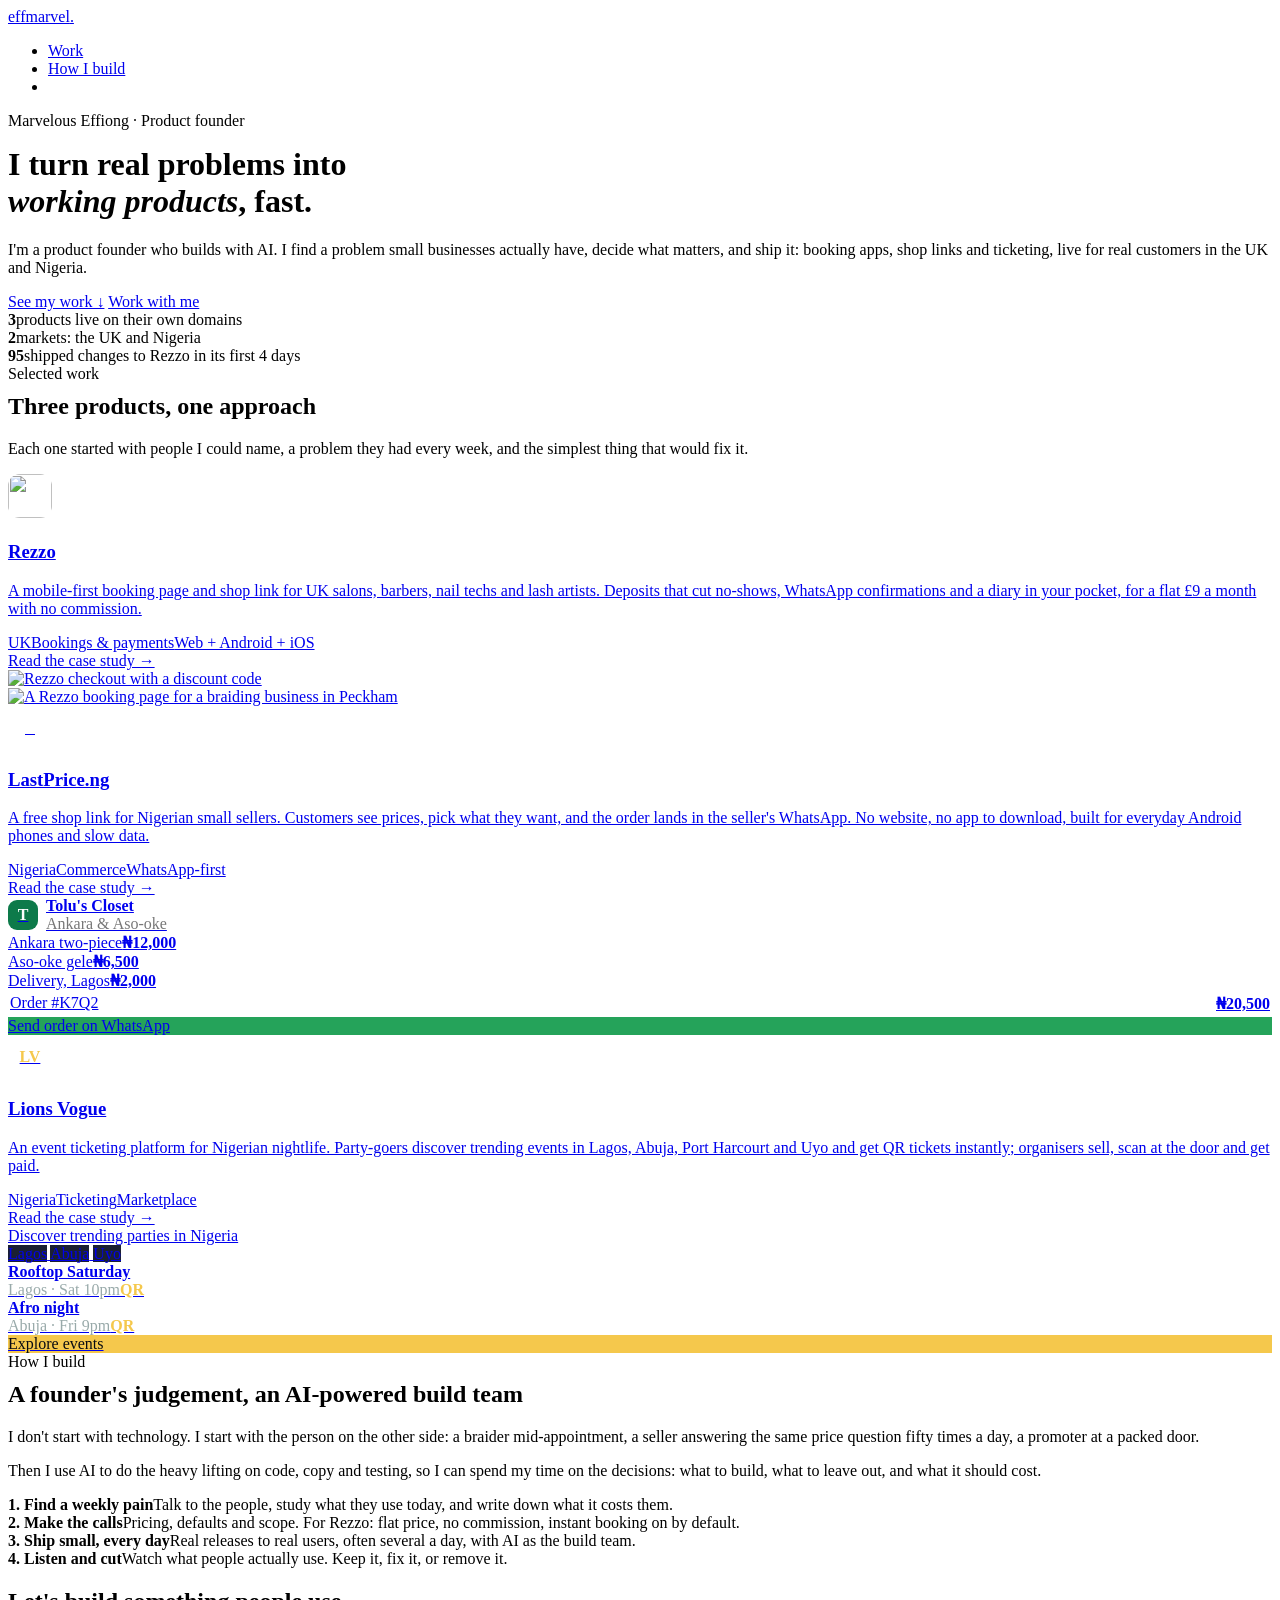
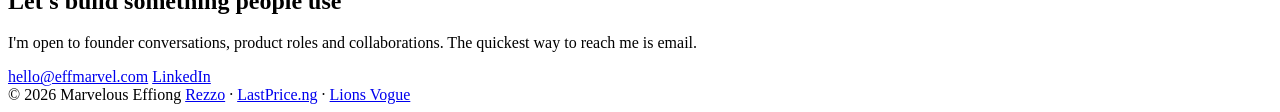
==== public/index.html @ 220b588d "Portfolio site: homepage and three case studies Co-Authored-By: Claude Opus 5.5 <noreply@anthropic.c" ====
<!doctype html>
<html lang="en-GB">
<head>
<meta charset="utf-8">
<meta name="viewport" content="width=device-width, initial-scale=1">
<title>Marvelous Effiong · Product founder</title>
<meta name="description" content="Marvelous Effiong is a product founder who builds with AI. Rezzo, LastPrice.ng and Lions Vogue: real products for small businesses and event organisers in the UK and Nigeria.">
<meta property="og:title" content="Marvelous Effiong · Product founder who builds with AI">
<meta property="og:description" content="Case studies: Rezzo, LastPrice.ng and Lions Vogue.">
<meta property="og:image" content="https://effmarvel.com/img/og.png">
<meta property="og:url" content="https://effmarvel.com/">
<meta name="theme-color" content="#faf8f4">
<link rel="icon" href="/favicon.svg" type="image/svg+xml">
<link rel="preconnect" href="https://fonts.googleapis.com">
<link rel="preconnect" href="https://fonts.gstatic.com" crossorigin>
<link href="https://fonts.googleapis.com/css2?family=Fraunces:ital,opsz,wght@0,9..144,600;0,9..144,700;1,9..144,600&family=Inter:wght@400;500;600;700;800&display=swap" rel="stylesheet">
<link rel="stylesheet" href="/style.css">
</head>
<body>
<nav class="nav"><div class="wrap">
  <a class="logo" href="/">effmarvel<span>.</span></a>
  <ul>
    <li><a href="#work">Work</a></li>
    <li><a href="#how">How I build</a></li>
    <li><a class="btn" href="#contact" style="padding:9px 16px;color:#fff">Say hello</a></li>
  </ul>
</div></nav>

<header class="hero"><div class="wrap">
  <div class="eyebrow">Marvelous Effiong · Product founder</div>
  <h1 style="margin-top:16px">I turn real problems into<br><em>working products</em>, fast.</h1>
  <p class="lead">I'm a product founder who builds with AI. I find a problem small businesses actually have, decide what matters, and ship it: booking apps, shop links and ticketing, live for real customers in the UK and Nigeria.</p>
  <div class="actions">
    <a class="btn" href="#work">See my work ↓</a>
    <a class="btn ghost" href="#contact">Work with me</a>
  </div>
  <div class="stats">
    <div class="stat"><b>3</b><span>products live on their own domains</span></div>
    <div class="stat"><b>2</b><span>markets: the UK and Nigeria</span></div>
    <div class="stat"><b>95</b><span>shipped changes to Rezzo in its first 4 days</span></div>
  </div>
</div></header>

<section id="work"><div class="wrap">
  <div class="section-head reveal">
    <div><div class="eyebrow">Selected work</div><h2 style="margin-top:10px">Three products, one approach</h2></div>
    <p class="muted">Each one started with people I could name, a problem they had every week, and the simplest thing that would fix it.</p>
  </div>

  <div class="projects">
    <a class="project reveal" href="/rezzo/">
      <div class="text">
        <img src="/img/rezzo-logo.png" alt="" width="44" height="44" style="border-radius:12px">
        <h3>Rezzo</h3>
        <p>A mobile-first booking page and shop link for UK salons, barbers, nail techs and lash artists. Deposits that cut no-shows, WhatsApp confirmations and a diary in your pocket, for a flat £9 a month with no commission.</p>
        <div class="tags"><span class="tag">UK</span><span class="tag">Bookings &amp; payments</span><span class="tag">Web + Android + iOS</span></div>
        <span class="more">Read the case study →</span>
      </div>
      <div class="visual v-rezzo">
        <div class="phone small"><img src="/img/rezzo-checkout.webp" alt="Rezzo checkout with a discount code" loading="lazy"></div>
        <div class="phone"><img src="/img/rezzo-booking.webp" alt="A Rezzo booking page for a braiding business in Peckham" loading="lazy"></div>
      </div>
    </a>

    <a class="project reveal" href="/lastprice/">
      <div class="text">
        <div style="width:44px;height:44px;border-radius:12px;background:var(--lastprice);color:#fff;display:grid;place-items:center;font-weight:800">₦</div>
        <h3>LastPrice.ng</h3>
        <p>A free shop link for Nigerian small sellers. Customers see prices, pick what they want, and the order lands in the seller's WhatsApp. No website, no app to download, built for everyday Android phones and slow data.</p>
        <div class="tags"><span class="tag">Nigeria</span><span class="tag">Commerce</span><span class="tag">WhatsApp-first</span></div>
        <span class="more">Read the case study →</span>
      </div>
      <div class="visual v-lastprice">
        <div class="phone">
          <div class="mock">
            <div style="display:flex;gap:8px;align-items:center"><div style="width:30px;height:30px;border-radius:9px;background:#0d7a4a;color:#fff;display:grid;place-items:center;font-weight:800">T</div><div><b>Tolu's Closet</b><br><span style="color:#777">Ankara &amp; Aso-oke</span></div></div>
            <div class="m-item"><span>Ankara two-piece</span><b>₦12,000</b></div>
            <div class="m-item"><span>Aso-oke gele</span><b>₦6,500</b></div>
            <div class="m-item"><span>Delivery, Lagos</span><b>₦2,000</b></div>
            <div style="display:flex;justify-content:space-between;padding:4px 2px"><span>Order #K7Q2</span><b>₦20,500</b></div>
            <div class="m-btn" style="background:#25a35a">Send order on WhatsApp</div>
          </div>
        </div>
      </div>
    </a>

    <a class="project reveal" href="/lionsvogue/">
      <div class="text">
        <div style="width:44px;height:44px;border-radius:12px;background:var(--lions);color:#f5c84c;display:grid;place-items:center;font-weight:800">LV</div>
        <h3>Lions Vogue</h3>
        <p>An event ticketing platform for Nigerian nightlife. Party-goers discover trending events in Lagos, Abuja, Port Harcourt and Uyo and get QR tickets instantly; organisers sell, scan at the door and get paid.</p>
        <div class="tags"><span class="tag">Nigeria</span><span class="tag">Ticketing</span><span class="tag">Marketplace</span></div>
        <span class="more">Read the case study →</span>
      </div>
      <div class="visual v-lions">
        <div class="phone">
          <div class="mock dark">
            <div class="m-title">Discover trending parties in Nigeria</div>
            <div><span class="m-pill" style="background:#1b2033">Lagos</span> <span class="m-pill" style="background:#1b2033">Abuja</span> <span class="m-pill" style="background:#1b2033">Uyo</span></div>
            <div class="m-item"><span><b>Rooftop Saturday</b><br><span style="color:#9aa">Lagos · Sat 10pm</span></span><b style="color:#f5c84c">QR</b></div>
            <div class="m-item"><span><b>Afro night</b><br><span style="color:#9aa">Abuja · Fri 9pm</span></span><b style="color:#f5c84c">QR</b></div>
            <div class="m-btn" style="background:#f5c84c;color:#080b12">Explore events</div>
          </div>
        </div>
      </div>
    </a>
  </div>
</div></section>

<section id="how"><div class="wrap about">
  <div class="reveal">
    <div class="eyebrow">How I build</div>
    <h2 style="margin:10px 0 20px">A founder's judgement, an AI-powered build team</h2>
    <p class="big">I don't start with technology. I start with the person on the other side: a braider mid-appointment, a seller answering the same price question fifty times a day, a promoter at a packed door.</p>
    <p class="muted">Then I use AI to do the heavy lifting on code, copy and testing, so I can spend my time on the decisions: what to build, what to leave out, and what it should cost.</p>
  </div>
  <div class="steps reveal">
    <div class="step"><b>1. Find a weekly pain</b><span>Talk to the people, study what they use today, and write down what it costs them.</span></div>
    <div class="step"><b>2. Make the calls</b><span>Pricing, defaults and scope. For Rezzo: flat price, no commission, instant booking on by default.</span></div>
    <div class="step"><b>3. Ship small, every day</b><span>Real releases to real users, often several a day, with AI as the build team.</span></div>
    <div class="step"><b>4. Listen and cut</b><span>Watch what people actually use. Keep it, fix it, or remove it.</span></div>
  </div>
</div></section>

<section id="contact"><div class="wrap">
  <div class="contact reveal">
    <h2>Let's build something people use</h2>
    <p>I'm open to founder conversations, product roles and collaborations. The quickest way to reach me is email.</p>
    <div class="actions">
      <a class="btn" href="mailto:hello@effmarvel.com">hello@effmarvel.com</a>
      <a class="btn ghost" href="https://www.linkedin.com/" data-todo="linkedin">LinkedIn</a>
    </div>
  </div>
</div></section>

<footer><div class="wrap">
  <span>© 2026 Marvelous Effiong</span>
  <span><a href="https://rezzo.co.uk">Rezzo</a> · <a href="https://lastprice.ng">LastPrice.ng</a> · <a href="https://lionsvogue.com">Lions Vogue</a></span>
</div></footer>
<script src="/site.js" defer></script>
</body>
</html>
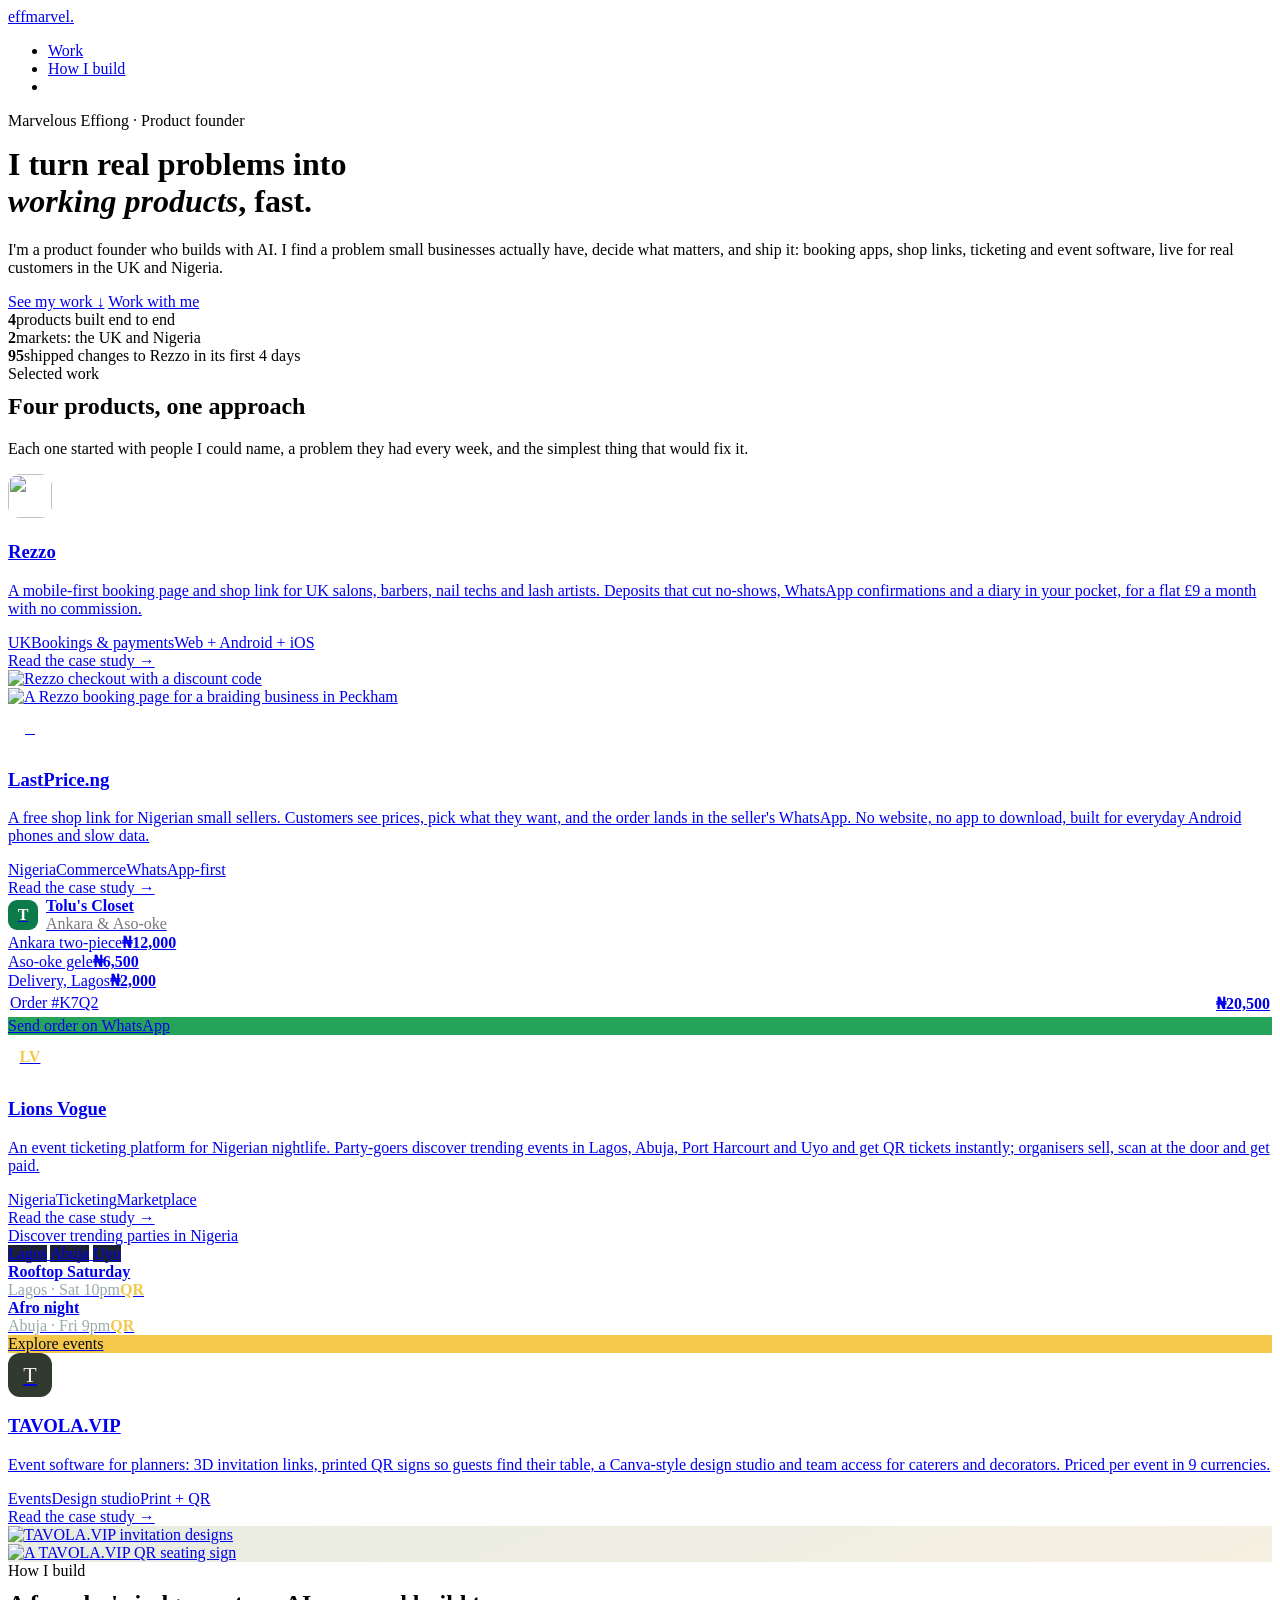
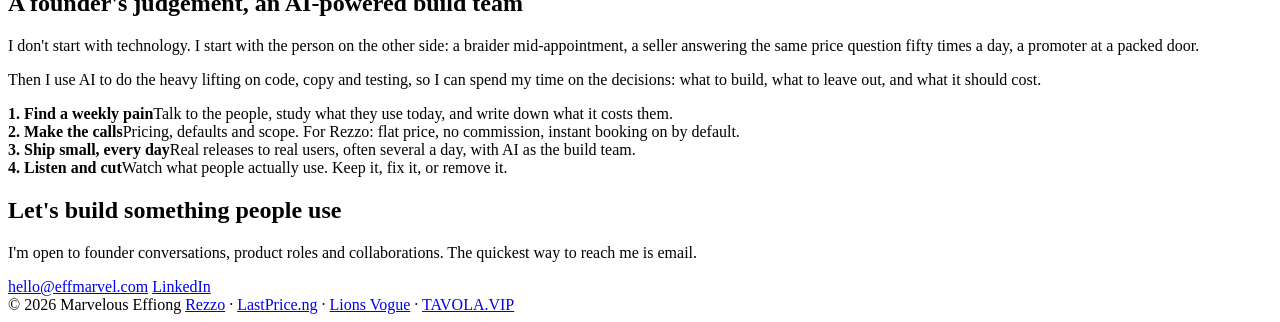
==== commit d4b4a743: "Add TAVOLA.VIP case study Co-Authored-By: Claude Opus 5.5 <noreply@anthropic.com> Claude-Session: ht" ====
--- a/public/index.html
+++ b/public/index.html
@@ -4,7 +4,7 @@
 <meta charset="utf-8">
 <meta name="viewport" content="width=device-width, initial-scale=1">
 <title>Marvelous Effiong · Product founder</title>
-<meta name="description" content="Marvelous Effiong is a product founder who builds with AI. Rezzo, LastPrice.ng and Lions Vogue: real products for small businesses and event organisers in the UK and Nigeria.">
+<meta name="description" content="Marvelous Effiong is a product founder who builds with AI. Rezzo, LastPrice.ng, Lions Vogue and TAVOLA.VIP: real products for small businesses and event organisers in the UK and Nigeria.">
 <meta property="og:title" content="Marvelous Effiong · Product founder who builds with AI">
 <meta property="og:description" content="Case studies: Rezzo, LastPrice.ng and Lions Vogue.">
 <meta property="og:image" content="https://effmarvel.com/img/og.png">
@@ -29,13 +29,13 @@
 <header class="hero"><div class="wrap">
   <div class="eyebrow">Marvelous Effiong · Product founder</div>
   <h1 style="margin-top:16px">I turn real problems into<br><em>working products</em>, fast.</h1>
-  <p class="lead">I'm a product founder who builds with AI. I find a problem small businesses actually have, decide what matters, and ship it: booking apps, shop links and ticketing, live for real customers in the UK and Nigeria.</p>
+  <p class="lead">I'm a product founder who builds with AI. I find a problem small businesses actually have, decide what matters, and ship it: booking apps, shop links, ticketing and event software, live for real customers in the UK and Nigeria.</p>
   <div class="actions">
     <a class="btn" href="#work">See my work ↓</a>
     <a class="btn ghost" href="#contact">Work with me</a>
   </div>
   <div class="stats">
-    <div class="stat"><b>3</b><span>products live on their own domains</span></div>
+    <div class="stat"><b>4</b><span>products built end to end</span></div>
     <div class="stat"><b>2</b><span>markets: the UK and Nigeria</span></div>
     <div class="stat"><b>95</b><span>shipped changes to Rezzo in its first 4 days</span></div>
   </div>
@@ -43,7 +43,7 @@
 
 <section id="work"><div class="wrap">
   <div class="section-head reveal">
-    <div><div class="eyebrow">Selected work</div><h2 style="margin-top:10px">Three products, one approach</h2></div>
+    <div><div class="eyebrow">Selected work</div><h2 style="margin-top:10px">Four products, one approach</h2></div>
     <p class="muted">Each one started with people I could name, a problem they had every week, and the simplest thing that would fix it.</p>
   </div>
 
@@ -104,6 +104,20 @@
         </div>
       </div>
     </a>
+
+    <a class="project reveal" href="/tavola/">
+      <div class="text">
+        <div style="width:44px;height:44px;border-radius:12px;background:#313a2f;color:#f6f1e7;display:grid;place-items:center;font-family:Georgia,serif;font-size:22px">T</div>
+        <h3>TAVOLA.VIP</h3>
+        <p>Event software for planners: 3D invitation links, printed QR signs so guests find their table, a Canva-style design studio and team access for caterers and decorators. Priced per event in 9 currencies.</p>
+        <div class="tags"><span class="tag">Events</span><span class="tag">Design studio</span><span class="tag">Print + QR</span></div>
+        <span class="more">Read the case study →</span>
+      </div>
+      <div class="visual" style="background:linear-gradient(160deg,#e7ece2,#f6efe2)">
+        <div class="phone small"><img src="/img/tavola-designs.webp" alt="TAVOLA.VIP invitation designs" loading="lazy"></div>
+        <div class="phone"><img src="/img/tavola-home.webp" alt="A TAVOLA.VIP QR seating sign" loading="lazy"></div>
+      </div>
+    </a>
   </div>
 </div></section>
 
@@ -135,7 +149,7 @@
 
 <footer><div class="wrap">
   <span>© 2026 Marvelous Effiong</span>
-  <span><a href="https://rezzo.co.uk">Rezzo</a> · <a href="https://lastprice.ng">LastPrice.ng</a> · <a href="https://lionsvogue.com">Lions Vogue</a></span>
+  <span><a href="https://rezzo.co.uk">Rezzo</a> · <a href="https://lastprice.ng">LastPrice.ng</a> · <a href="https://lionsvogue.com">Lions Vogue</a> · <a href="https://tavola.vip">TAVOLA.VIP</a></span>
 </div></footer>
 <script src="/site.js" defer></script>
 </body>
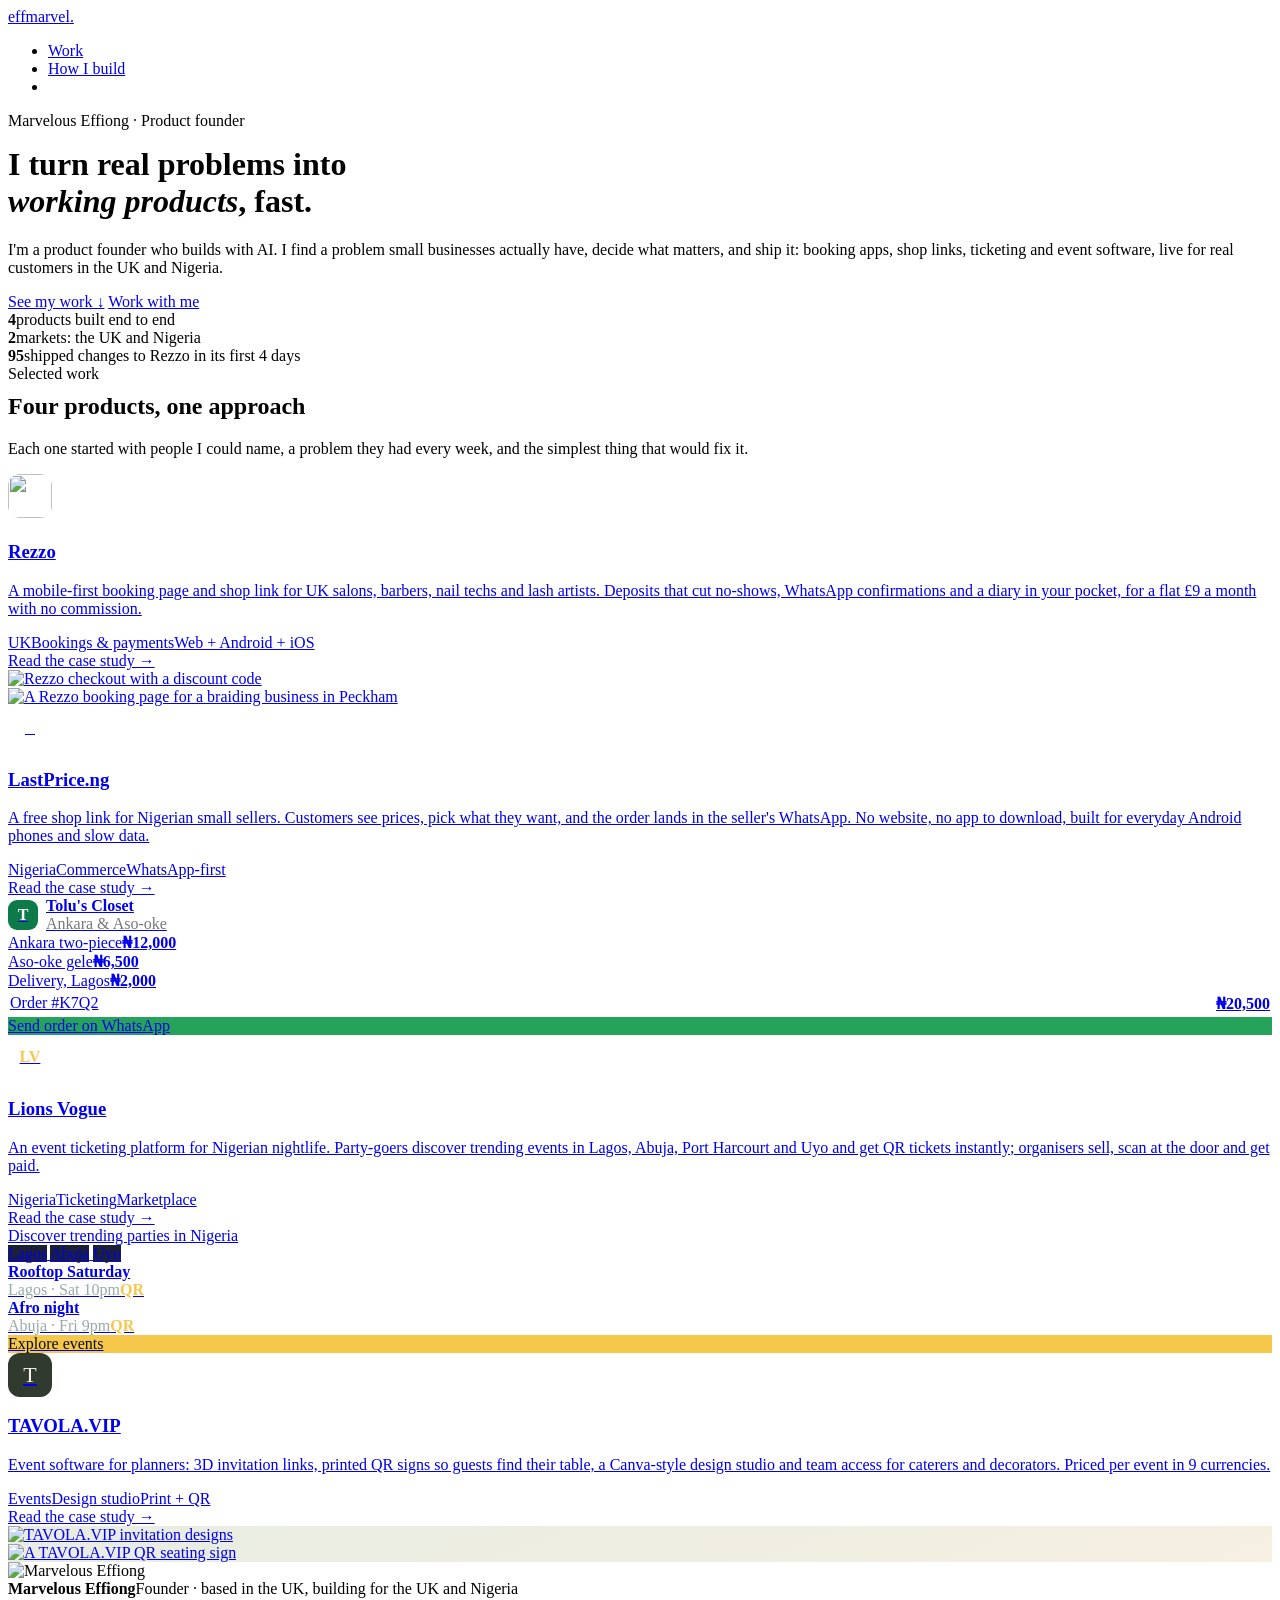
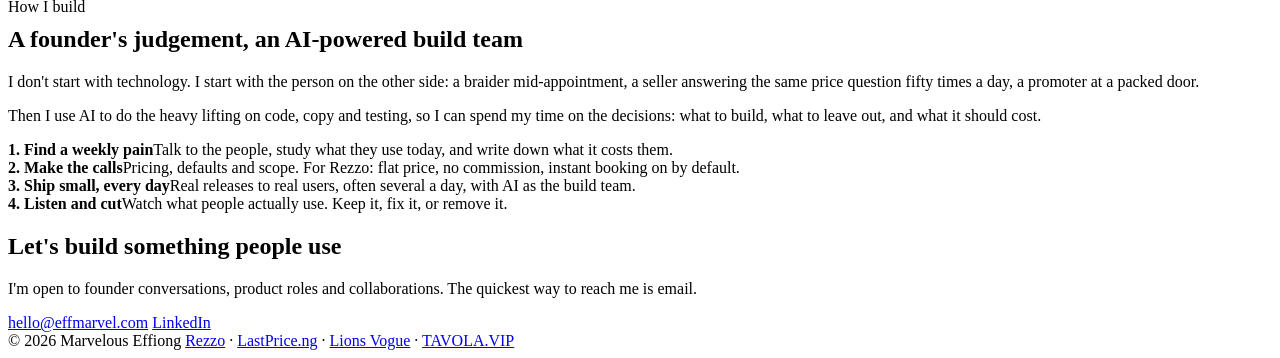
==== commit e31bfb43: "Add photo to How I build section Co-Authored-By: Claude Opus 5.5 <noreply@anthropic.com> Claude-Sess" ====
--- a/public/index.html
+++ b/public/index.html
@@ -123,6 +123,10 @@
 
 <section id="how"><div class="wrap about">
   <div class="reveal">
+    <div class="me">
+      <img src="/img/marvelous.webp" alt="Marvelous Effiong" width="88" height="88" loading="lazy">
+      <div><b>Marvelous Effiong</b><span>Founder · based in the UK, building for the UK and Nigeria</span></div>
+    </div>
     <div class="eyebrow">How I build</div>
     <h2 style="margin:10px 0 20px">A founder's judgement, an AI-powered build team</h2>
     <p class="big">I don't start with technology. I start with the person on the other side: a braider mid-appointment, a seller answering the same price question fifty times a day, a promoter at a packed door.</p>
@@ -142,7 +146,7 @@
     <p>I'm open to founder conversations, product roles and collaborations. The quickest way to reach me is email.</p>
     <div class="actions">
       <a class="btn" href="mailto:hello@effmarvel.com">hello@effmarvel.com</a>
-      <a class="btn ghost" href="https://www.linkedin.com/" data-todo="linkedin">LinkedIn</a>
+      <a class="btn ghost" href="https://www.linkedin.com/in/marvelous-effiong-53a871328" rel="me">LinkedIn</a>
     </div>
   </div>
 </div></section>
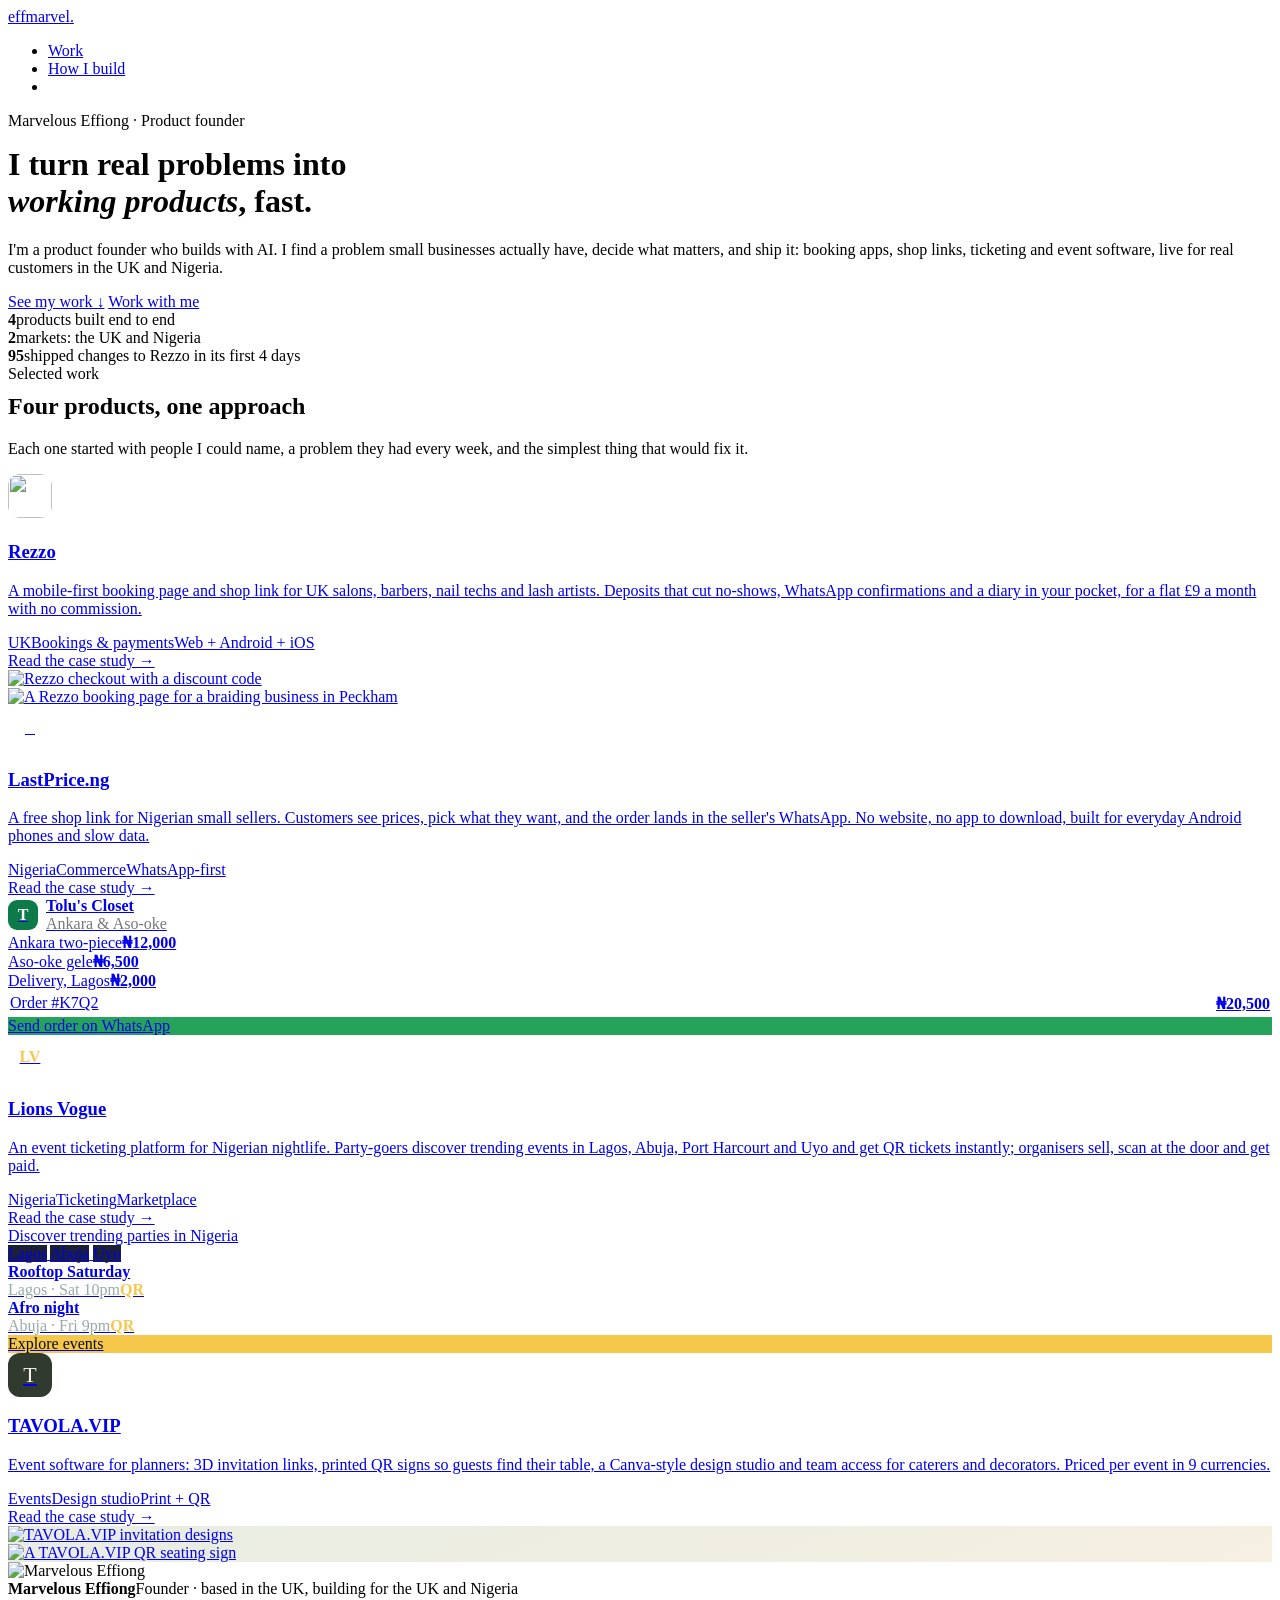
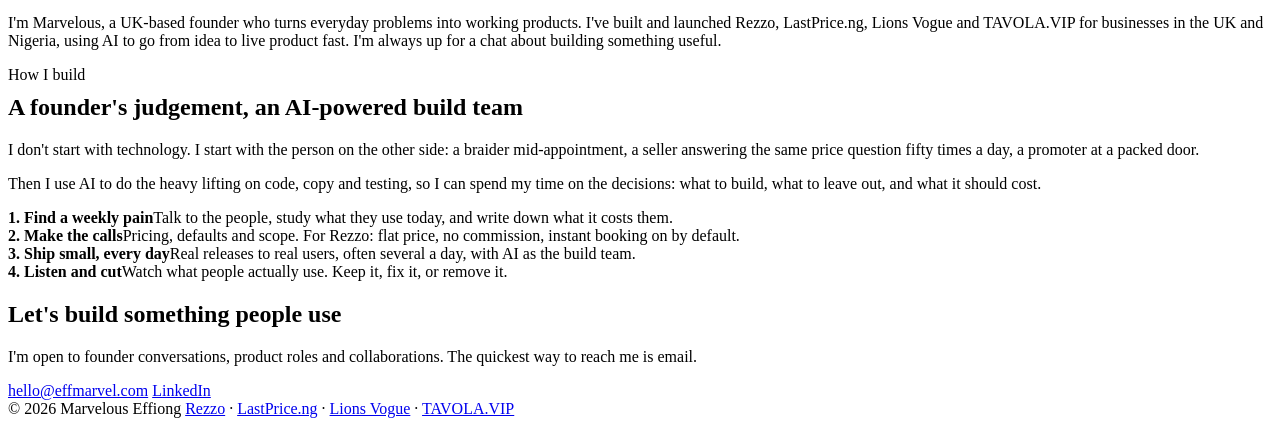
==== commit 63feb104: "Add short bio next to photo Co-Authored-By: Claude Opus 5.5 <noreply@anthropic.com> Claude-Session: " ====
--- a/public/index.html
+++ b/public/index.html
@@ -127,6 +127,7 @@
       <img src="/img/marvelous.webp" alt="Marvelous Effiong" width="88" height="88" loading="lazy">
       <div><b>Marvelous Effiong</b><span>Founder · based in the UK, building for the UK and Nigeria</span></div>
     </div>
+    <p class="bio">I'm Marvelous, a UK-based founder who turns everyday problems into working products. I've built and launched Rezzo, LastPrice.ng, Lions Vogue and TAVOLA.VIP for businesses in the UK and Nigeria, using AI to go from idea to live product fast. I'm always up for a chat about building something useful.</p>
     <div class="eyebrow">How I build</div>
     <h2 style="margin:10px 0 20px">A founder's judgement, an AI-powered build team</h2>
     <p class="big">I don't start with technology. I start with the person on the other side: a braider mid-appointment, a seller answering the same price question fifty times a day, a promoter at a packed door.</p>
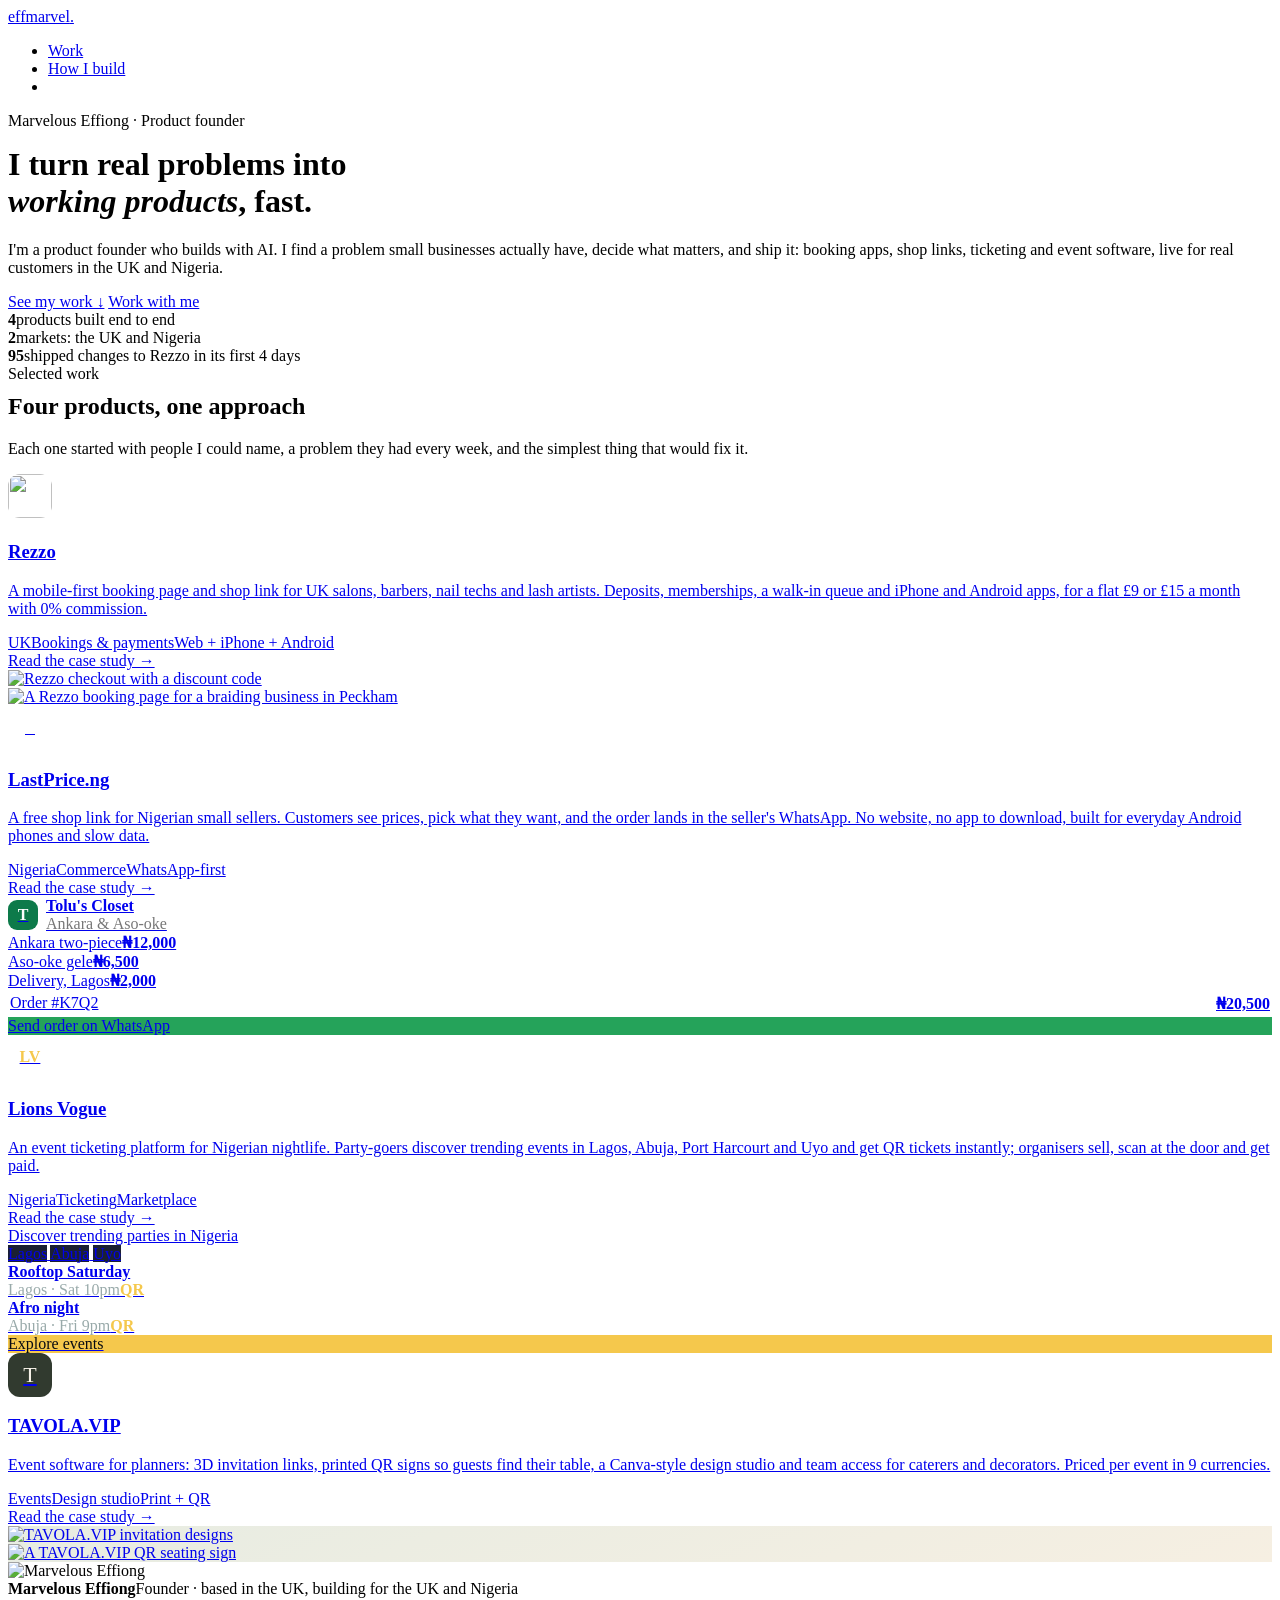
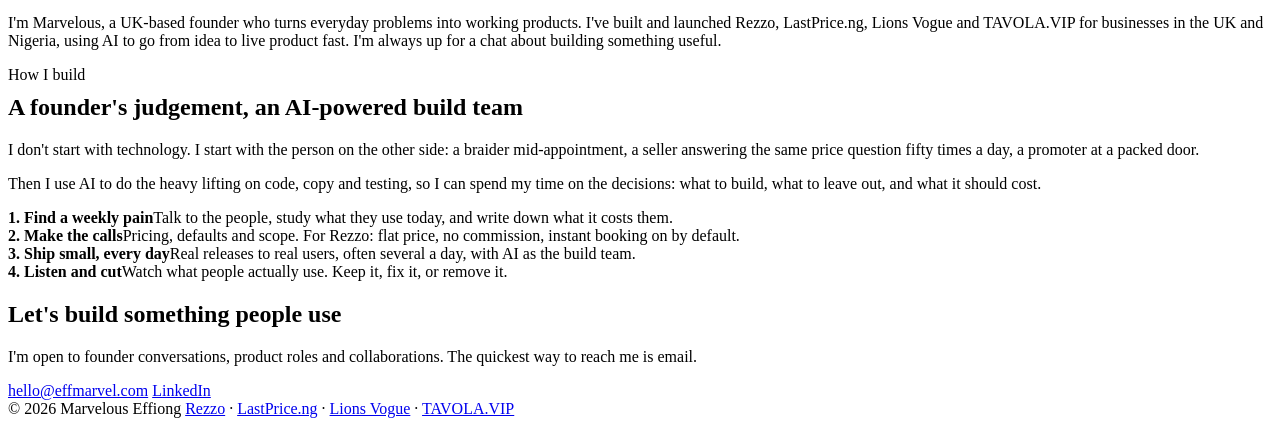
==== commit ce90f9e5: "Rezzo case study: apps, memberships, walk-ins, team mode and more Co-Authored-By: Claude Opus 5.5 <n" ====
--- a/public/index.html
+++ b/public/index.html
@@ -52,8 +52,8 @@
       <div class="text">
         <img src="/img/rezzo-logo.png" alt="" width="44" height="44" style="border-radius:12px">
         <h3>Rezzo</h3>
-        <p>A mobile-first booking page and shop link for UK salons, barbers, nail techs and lash artists. Deposits that cut no-shows, WhatsApp confirmations and a diary in your pocket, for a flat £9 a month with no commission.</p>
-        <div class="tags"><span class="tag">UK</span><span class="tag">Bookings &amp; payments</span><span class="tag">Web + Android + iOS</span></div>
+        <p>A mobile-first booking page and shop link for UK salons, barbers, nail techs and lash artists. Deposits, memberships, a walk-in queue and iPhone and Android apps, for a flat £9 or £15 a month with 0% commission.</p>
+        <div class="tags"><span class="tag">UK</span><span class="tag">Bookings &amp; payments</span><span class="tag">Web + iPhone + Android</span></div>
         <span class="more">Read the case study →</span>
       </div>
       <div class="visual v-rezzo">
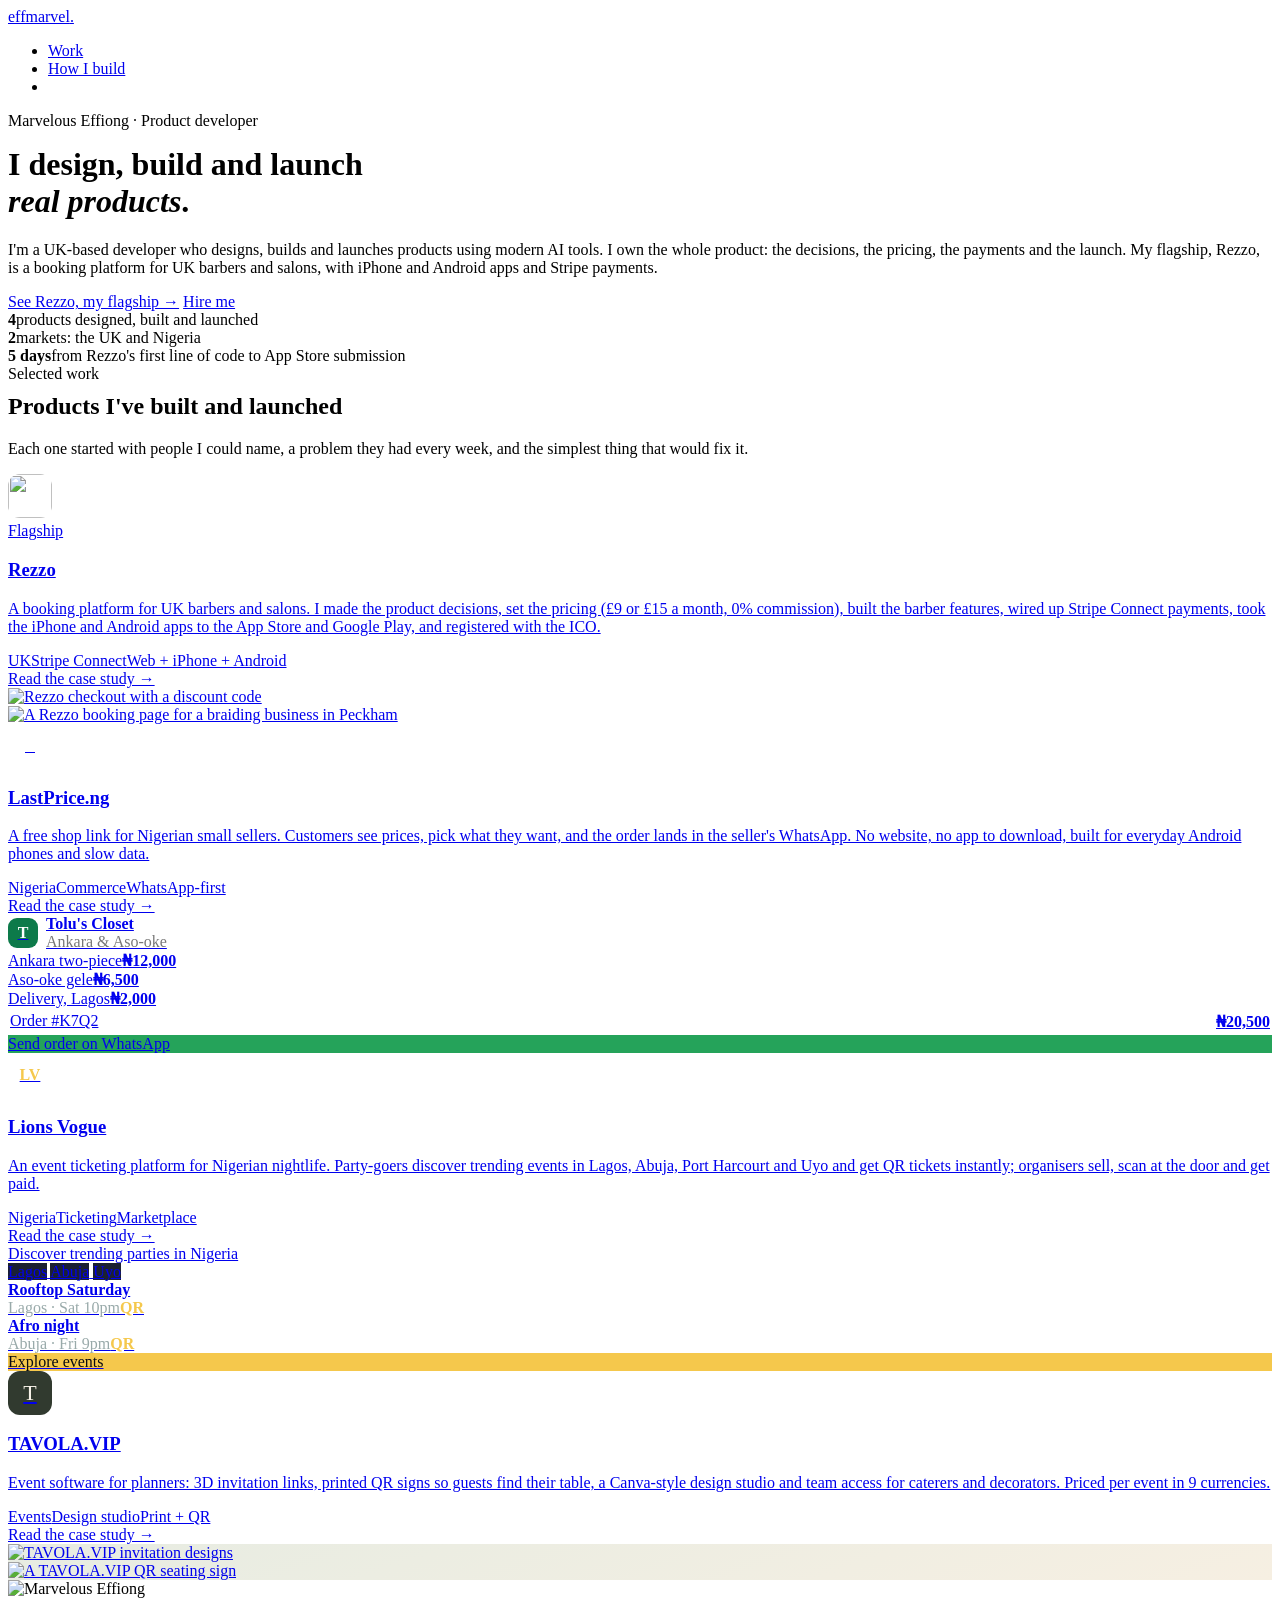
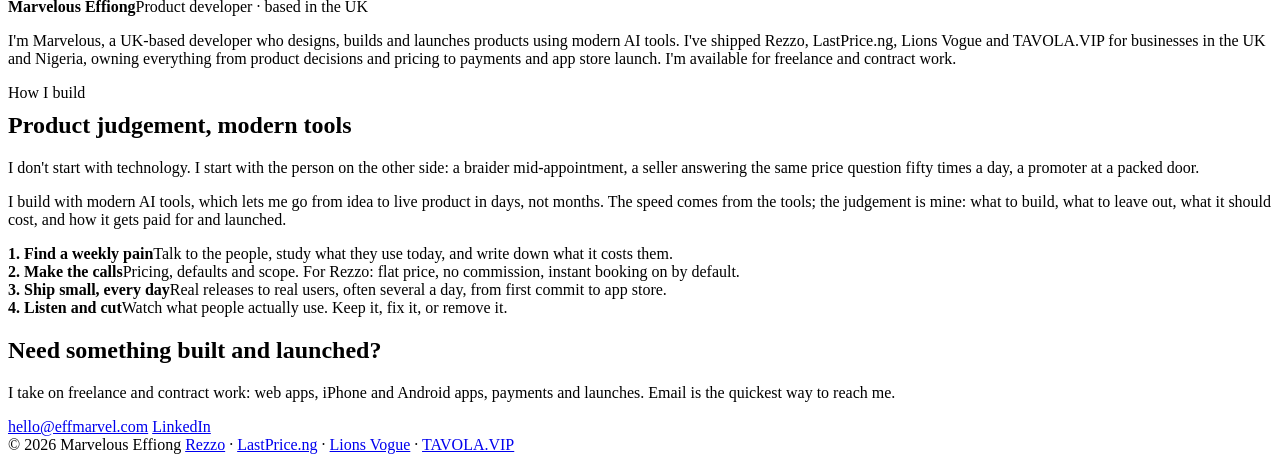
==== commit 96e6b92c: "Present as a product developer; Rezzo flagship with what I owned Co-Authored-By: Claude Opus 5.5 <no" ====
--- a/public/index.html
+++ b/public/index.html
@@ -3,9 +3,9 @@
 <head>
 <meta charset="utf-8">
 <meta name="viewport" content="width=device-width, initial-scale=1">
-<title>Marvelous Effiong · Product founder</title>
-<meta name="description" content="Marvelous Effiong is a product founder who builds with AI. Rezzo, LastPrice.ng, Lions Vogue and TAVOLA.VIP: real products for small businesses and event organisers in the UK and Nigeria.">
-<meta property="og:title" content="Marvelous Effiong · Product founder who builds with AI">
+<title>Marvelous Effiong · Product developer</title>
+<meta name="description" content="Marvelous Effiong is a UK-based developer who designs, builds and launches products using modern AI tools. Flagship: Rezzo, a booking platform for UK barbers and salons with iPhone and Android apps and Stripe payments.">
+<meta property="og:title" content="Marvelous Effiong · Product developer">
 <meta property="og:description" content="Case studies: Rezzo, LastPrice.ng and Lions Vogue.">
 <meta property="og:image" content="https://effmarvel.com/img/og.png">
 <meta property="og:url" content="https://effmarvel.com/">
@@ -27,23 +27,23 @@
 </div></nav>
 
 <header class="hero"><div class="wrap">
-  <div class="eyebrow">Marvelous Effiong · Product founder</div>
-  <h1 style="margin-top:16px">I turn real problems into<br><em>working products</em>, fast.</h1>
-  <p class="lead">I'm a product founder who builds with AI. I find a problem small businesses actually have, decide what matters, and ship it: booking apps, shop links, ticketing and event software, live for real customers in the UK and Nigeria.</p>
+  <div class="eyebrow">Marvelous Effiong · Product developer</div>
+  <h1 style="margin-top:16px">I design, build and launch<br><em>real products</em>.</h1>
+  <p class="lead">I'm a UK-based developer who designs, builds and launches products using modern AI tools. I own the whole product: the decisions, the pricing, the payments and the launch. My flagship, Rezzo, is a booking platform for UK barbers and salons, with iPhone and Android apps and Stripe payments.</p>
   <div class="actions">
-    <a class="btn" href="#work">See my work ↓</a>
-    <a class="btn ghost" href="#contact">Work with me</a>
+    <a class="btn" href="/rezzo/">See Rezzo, my flagship →</a>
+    <a class="btn ghost" href="#contact">Hire me</a>
   </div>
   <div class="stats">
-    <div class="stat"><b>4</b><span>products built end to end</span></div>
+    <div class="stat"><b>4</b><span>products designed, built and launched</span></div>
     <div class="stat"><b>2</b><span>markets: the UK and Nigeria</span></div>
-    <div class="stat"><b>95</b><span>shipped changes to Rezzo in its first 4 days</span></div>
+    <div class="stat"><b>5 days</b><span>from Rezzo's first line of code to App Store submission</span></div>
   </div>
 </div></header>
 
 <section id="work"><div class="wrap">
   <div class="section-head reveal">
-    <div><div class="eyebrow">Selected work</div><h2 style="margin-top:10px">Four products, one approach</h2></div>
+    <div><div class="eyebrow">Selected work</div><h2 style="margin-top:10px">Products I've built and launched</h2></div>
     <p class="muted">Each one started with people I could name, a problem they had every week, and the simplest thing that would fix it.</p>
   </div>
 
@@ -51,9 +51,9 @@
     <a class="project reveal" href="/rezzo/">
       <div class="text">
         <img src="/img/rezzo-logo.png" alt="" width="44" height="44" style="border-radius:12px">
-        <h3>Rezzo</h3>
-        <p>A mobile-first booking page and shop link for UK salons, barbers, nail techs and lash artists. Deposits, memberships, a walk-in queue and iPhone and Android apps, for a flat £9 or £15 a month with 0% commission.</p>
-        <div class="tags"><span class="tag">UK</span><span class="tag">Bookings &amp; payments</span><span class="tag">Web + iPhone + Android</span></div>
+        <div class="eyebrow">Flagship</div><h3>Rezzo</h3>
+        <p>A booking platform for UK barbers and salons. I made the product decisions, set the pricing (£9 or £15 a month, 0% commission), built the barber features, wired up Stripe Connect payments, took the iPhone and Android apps to the App Store and Google Play, and registered with the ICO.</p>
+        <div class="tags"><span class="tag">UK</span><span class="tag">Stripe Connect</span><span class="tag">Web + iPhone + Android</span></div>
         <span class="more">Read the case study →</span>
       </div>
       <div class="visual v-rezzo">
@@ -125,26 +125,26 @@
   <div class="reveal">
     <div class="me">
       <img src="/img/marvelous.webp" alt="Marvelous Effiong" width="88" height="88" loading="lazy">
-      <div><b>Marvelous Effiong</b><span>Founder · based in the UK, building for the UK and Nigeria</span></div>
+      <div><b>Marvelous Effiong</b><span>Product developer · based in the UK</span></div>
     </div>
-    <p class="bio">I'm Marvelous, a UK-based founder who turns everyday problems into working products. I've built and launched Rezzo, LastPrice.ng, Lions Vogue and TAVOLA.VIP for businesses in the UK and Nigeria, using AI to go from idea to live product fast. I'm always up for a chat about building something useful.</p>
+    <p class="bio">I'm Marvelous, a UK-based developer who designs, builds and launches products using modern AI tools. I've shipped Rezzo, LastPrice.ng, Lions Vogue and TAVOLA.VIP for businesses in the UK and Nigeria, owning everything from product decisions and pricing to payments and app store launch. I'm available for freelance and contract work.</p>
     <div class="eyebrow">How I build</div>
-    <h2 style="margin:10px 0 20px">A founder's judgement, an AI-powered build team</h2>
+    <h2 style="margin:10px 0 20px">Product judgement, modern tools</h2>
     <p class="big">I don't start with technology. I start with the person on the other side: a braider mid-appointment, a seller answering the same price question fifty times a day, a promoter at a packed door.</p>
-    <p class="muted">Then I use AI to do the heavy lifting on code, copy and testing, so I can spend my time on the decisions: what to build, what to leave out, and what it should cost.</p>
+    <p class="muted">I build with modern AI tools, which lets me go from idea to live product in days, not months. The speed comes from the tools; the judgement is mine: what to build, what to leave out, what it should cost, and how it gets paid for and launched.</p>
   </div>
   <div class="steps reveal">
     <div class="step"><b>1. Find a weekly pain</b><span>Talk to the people, study what they use today, and write down what it costs them.</span></div>
     <div class="step"><b>2. Make the calls</b><span>Pricing, defaults and scope. For Rezzo: flat price, no commission, instant booking on by default.</span></div>
-    <div class="step"><b>3. Ship small, every day</b><span>Real releases to real users, often several a day, with AI as the build team.</span></div>
+    <div class="step"><b>3. Ship small, every day</b><span>Real releases to real users, often several a day, from first commit to app store.</span></div>
     <div class="step"><b>4. Listen and cut</b><span>Watch what people actually use. Keep it, fix it, or remove it.</span></div>
   </div>
 </div></section>
 
 <section id="contact"><div class="wrap">
   <div class="contact reveal">
-    <h2>Let's build something people use</h2>
-    <p>I'm open to founder conversations, product roles and collaborations. The quickest way to reach me is email.</p>
+    <h2>Need something built and launched?</h2>
+    <p>I take on freelance and contract work: web apps, iPhone and Android apps, payments and launches. Email is the quickest way to reach me.</p>
     <div class="actions">
       <a class="btn" href="mailto:hello@effmarvel.com">hello@effmarvel.com</a>
       <a class="btn ghost" href="https://www.linkedin.com/in/marvelous-effiong-53a871328" rel="me">LinkedIn</a>
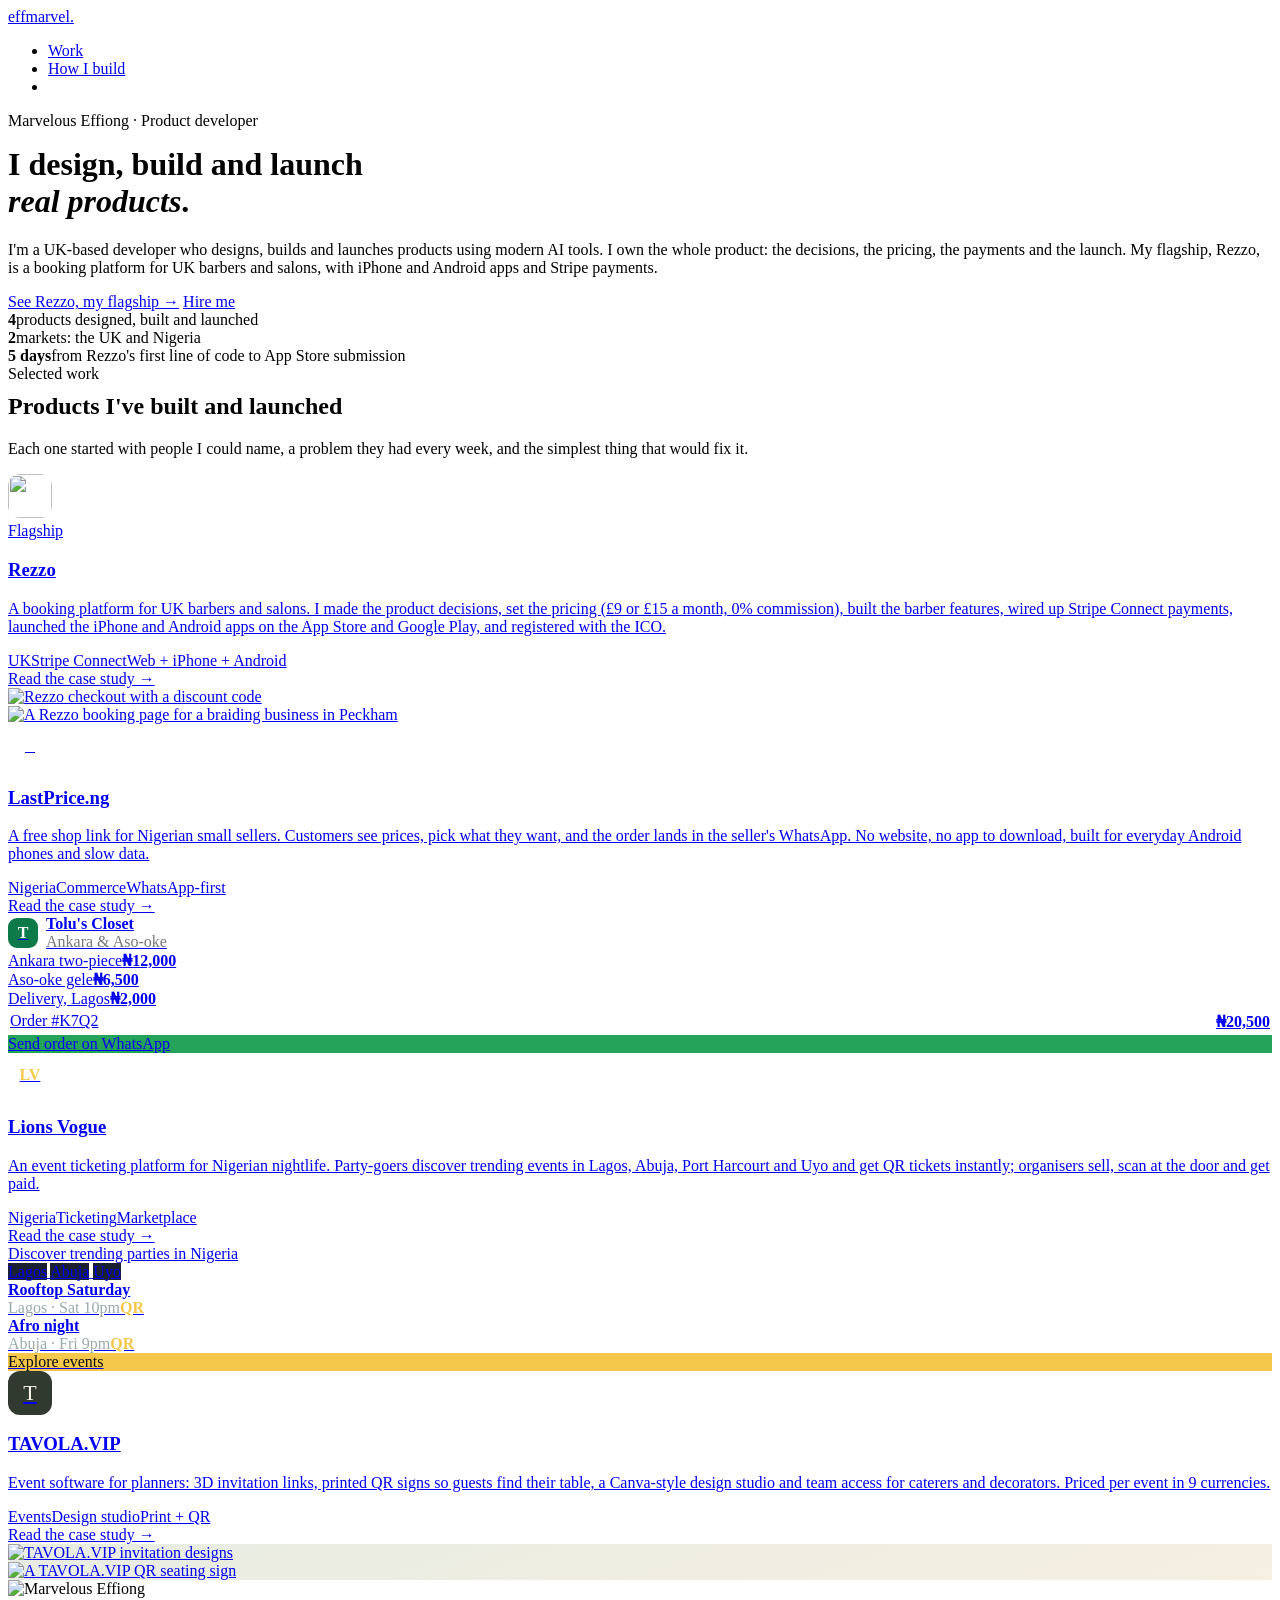
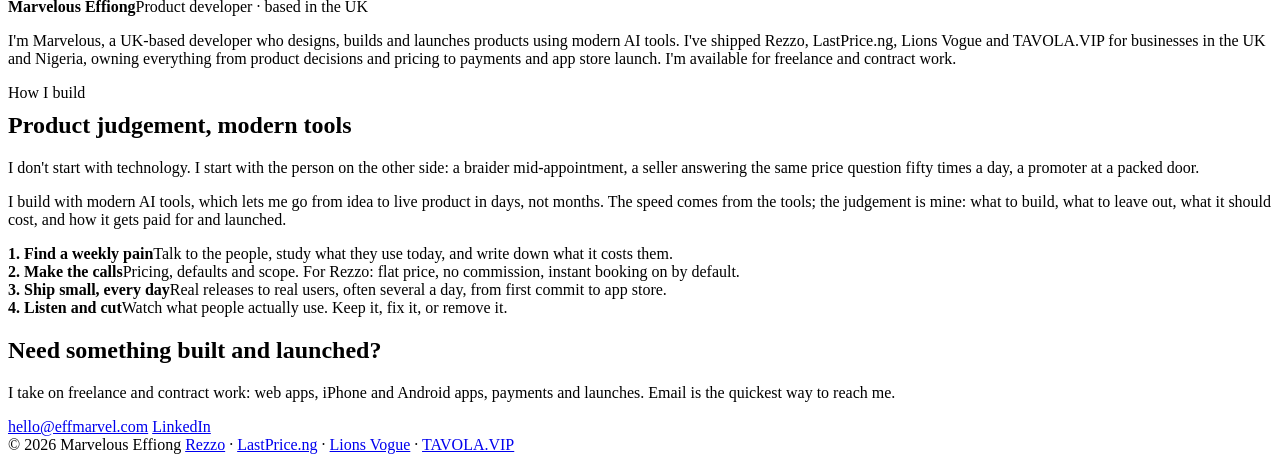
==== commit e089d7ab: "Say apps are live on the App Store and Google Play Co-Authored-By: Claude Opus 5.5 <noreply@anthropi" ====
--- a/public/index.html
+++ b/public/index.html
@@ -52,7 +52,7 @@
       <div class="text">
         <img src="/img/rezzo-logo.png" alt="" width="44" height="44" style="border-radius:12px">
         <div class="eyebrow">Flagship</div><h3>Rezzo</h3>
-        <p>A booking platform for UK barbers and salons. I made the product decisions, set the pricing (£9 or £15 a month, 0% commission), built the barber features, wired up Stripe Connect payments, took the iPhone and Android apps to the App Store and Google Play, and registered with the ICO.</p>
+        <p>A booking platform for UK barbers and salons. I made the product decisions, set the pricing (£9 or £15 a month, 0% commission), built the barber features, wired up Stripe Connect payments, launched the iPhone and Android apps on the App Store and Google Play, and registered with the ICO.</p>
         <div class="tags"><span class="tag">UK</span><span class="tag">Stripe Connect</span><span class="tag">Web + iPhone + Android</span></div>
         <span class="more">Read the case study →</span>
       </div>
